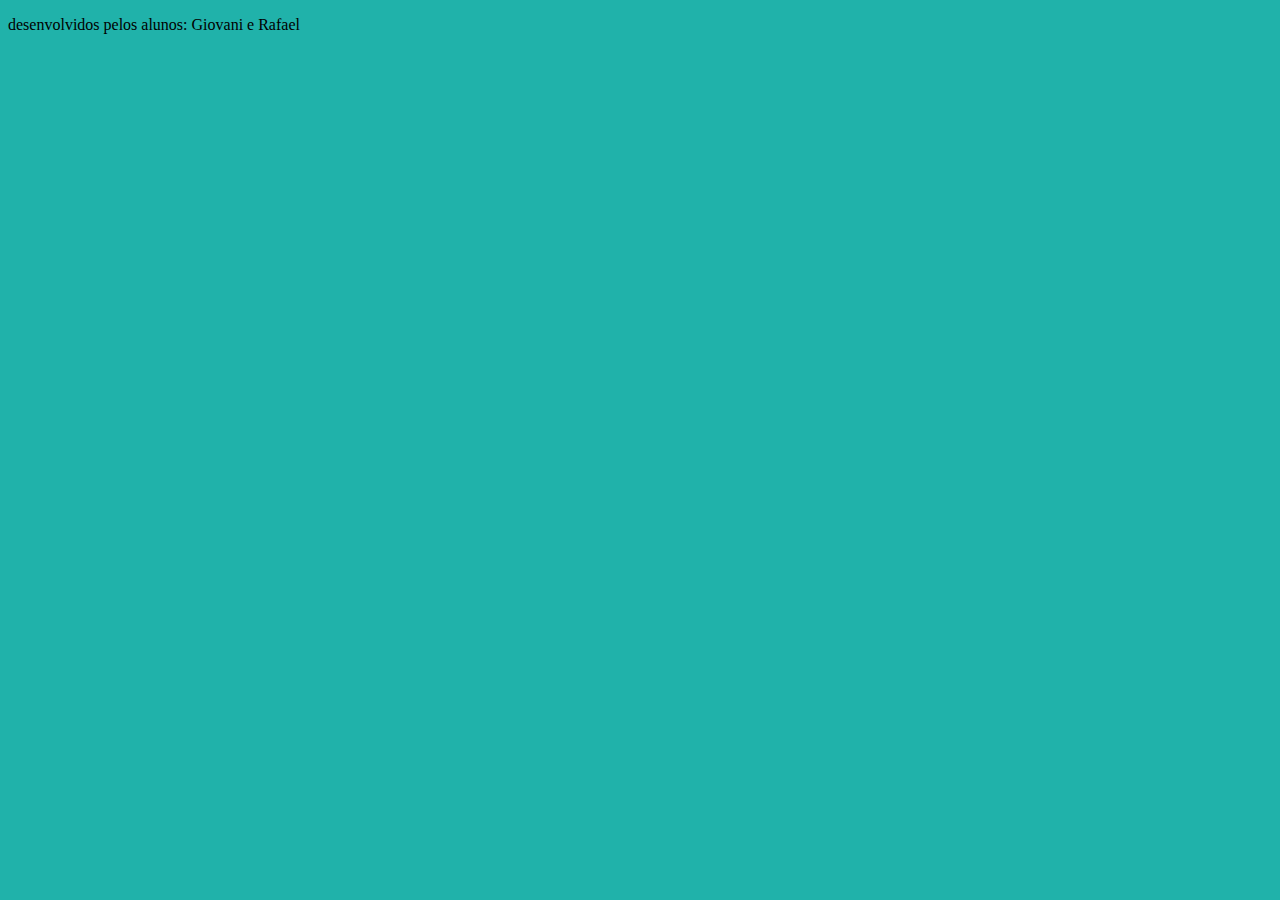
==== index.html @ 2c3071e6 "." ====
<!DOCTYPE html>
<html lang="en">
<head>
    <meta charset="UTF-8">
    <meta name="viewport" content="width=device-width, initial-scale=1.0">
    <title>Document</title>
<link rel="stylesheet" href="style.css">
</head>
<body>
    <section id="container">

    </section>
    <footer><p>desenvolvidos pelos alunos: Giovani e Rafael</p></footer>
</body>
</html>
---- style.css ----
:root{
 --fundo: #20B2AA;
 --cartao-frente: #4faf7a;
 --cartao-verso:#C71585;
 --detaque: #4B0082;
 --preto: #000000;
 --branco: #ffffff;
}
body{
    background-color: var(--fundo);
}
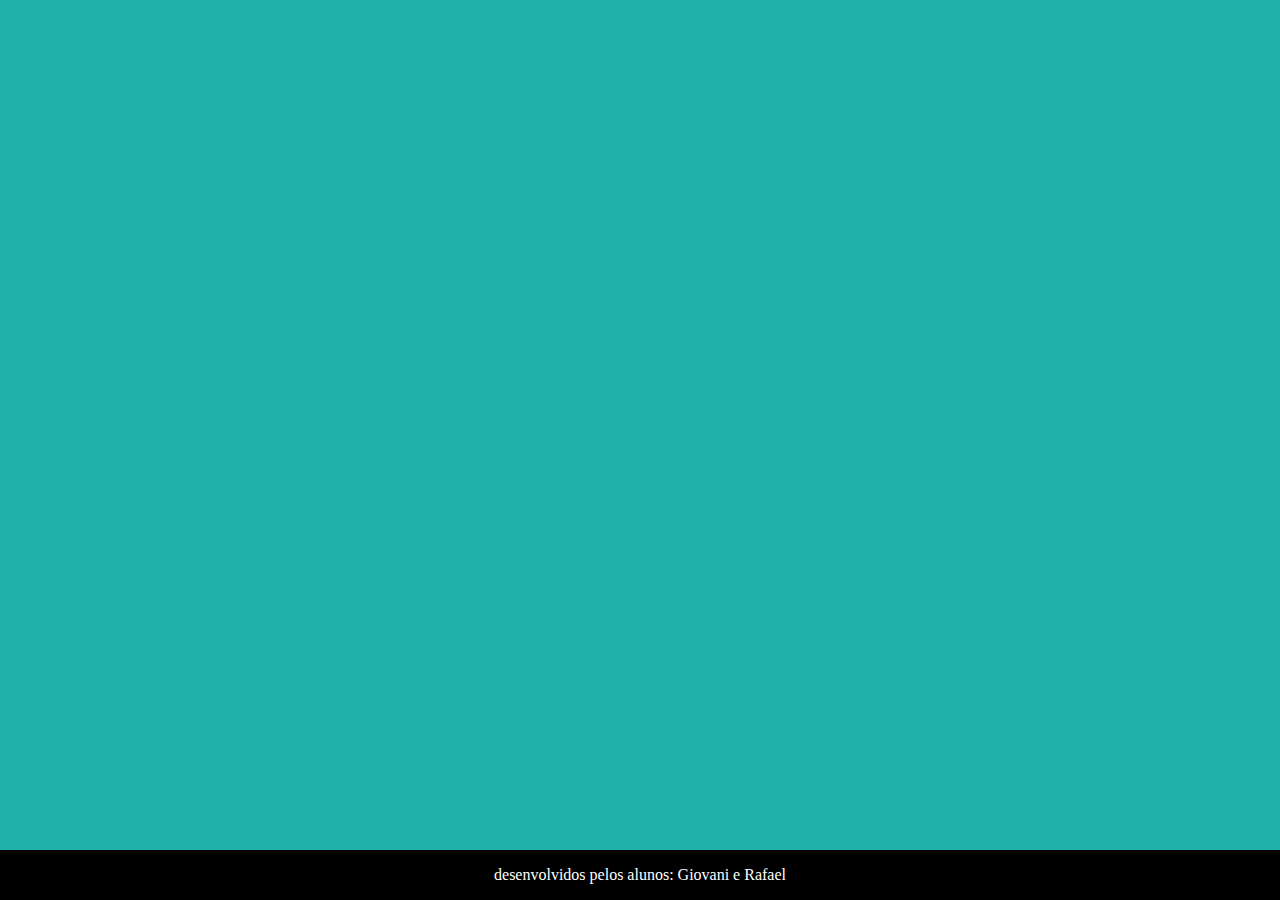
==== commit e6281814: "." ====
--- a/index.html
+++ b/index.html
@@ -11,5 +11,6 @@
 
     </section>
     <footer><p>desenvolvidos pelos alunos: Giovani e Rafael</p></footer>
+    <script src="perguntas.js"></script>
 </body>
 </html>--- a/style.css
+++ b/style.css
@@ -8,4 +8,15 @@
 }
 body{
     background-color: var(--fundo);
+    margin: 0;
+}
+footer{
+    background-color: var(--preto);
+    position: fixed;
+    bottom: 0;
+    color: var(--branco);
+    width: 100%;
+    text-align: center;
+    
+
 }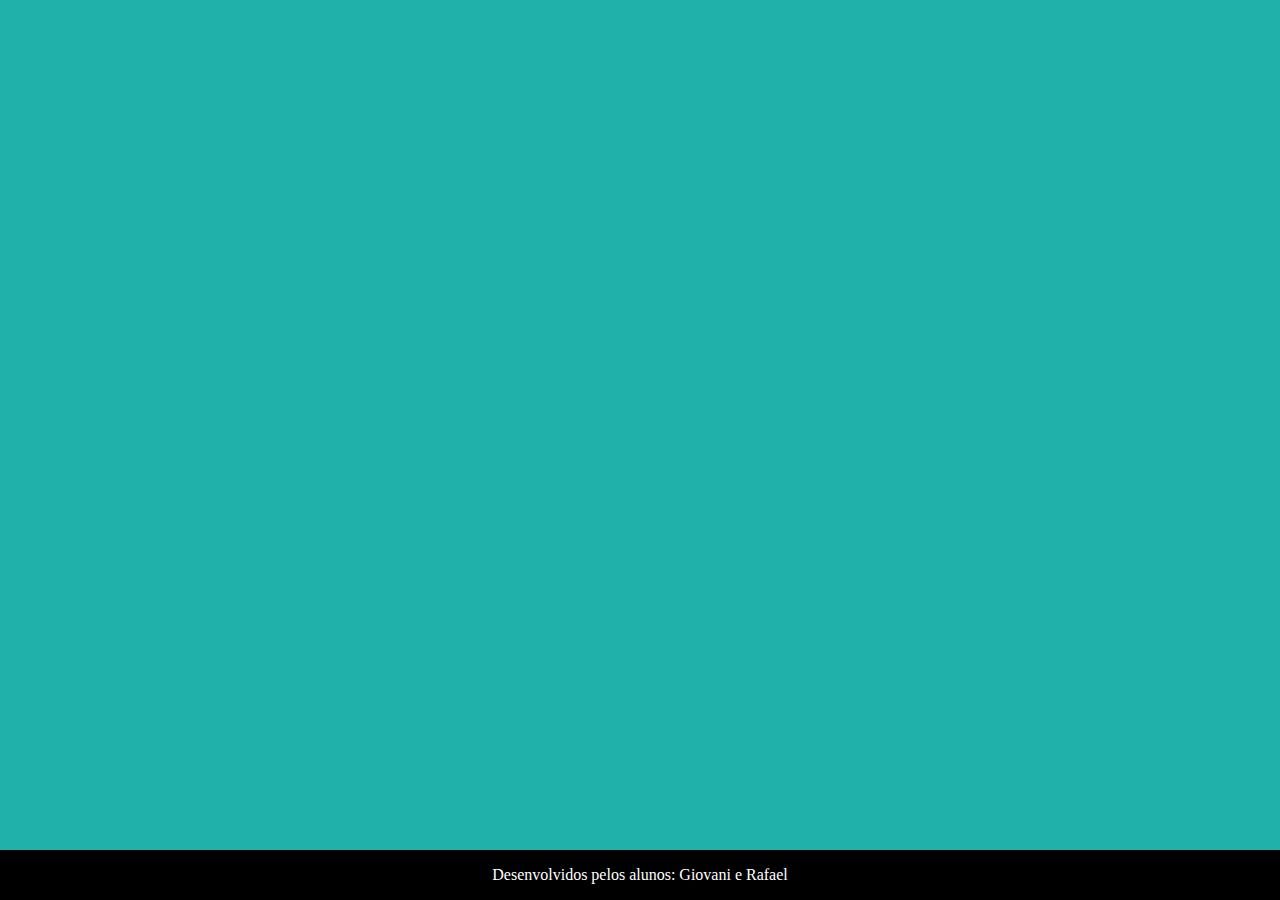
==== commit a48d980f: "aaaaaaaaaaa" ====
--- a/index.html
+++ b/index.html
@@ -10,7 +10,7 @@
     <section id="container">
 
     </section>
-    <footer><p>desenvolvidos pelos alunos: Giovani e Rafael</p></footer>
+    <footer><p>Desenvolvidos pelos alunos: Giovani e Rafael</p></footer>
     <script src="perguntas.js"></script>
 </body>
 </html>--- a/style.css
+++ b/style.css
@@ -17,6 +17,4 @@
     color: var(--branco);
     width: 100%;
     text-align: center;
-    
-
 }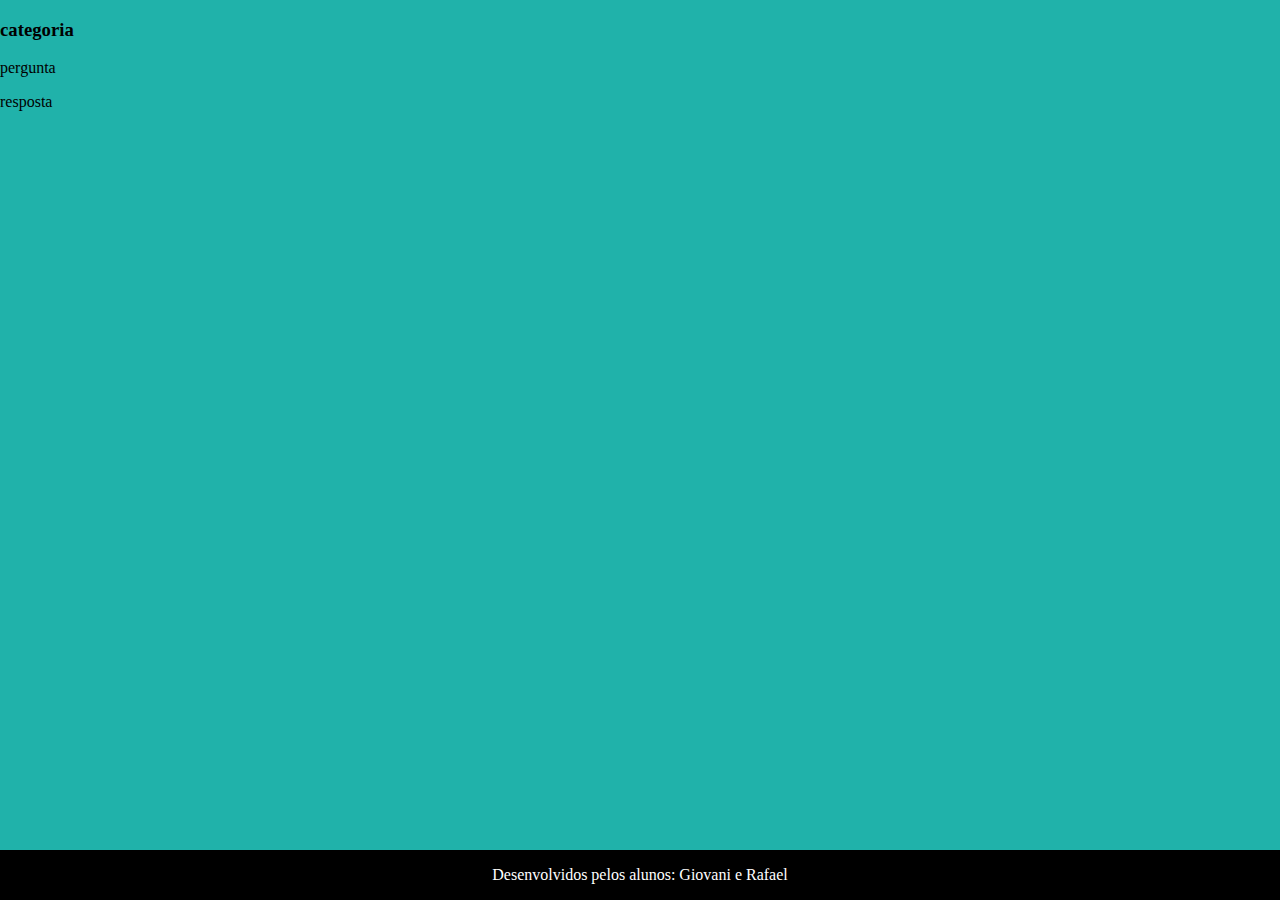
==== commit 30cf5b7f: "." ====
--- a/index.html
+++ b/index.html
@@ -11,6 +11,16 @@
 
     </section>
     <footer><p>Desenvolvidos pelos alunos: Giovani e Rafael</p></footer>
+    <script src="main.js"></script>
     <script src="perguntas.js"></script>
 </body>
-</html>+</html>
+<div class="conteudo-cartao">
+    <h3>categoria</h3>
+    <div class="pergunta-cartao">
+        <p>pergunta</p>
+    </div>
+    <div class="resposta-cartao">
+        <p>resposta</p>
+    </div>
+</div>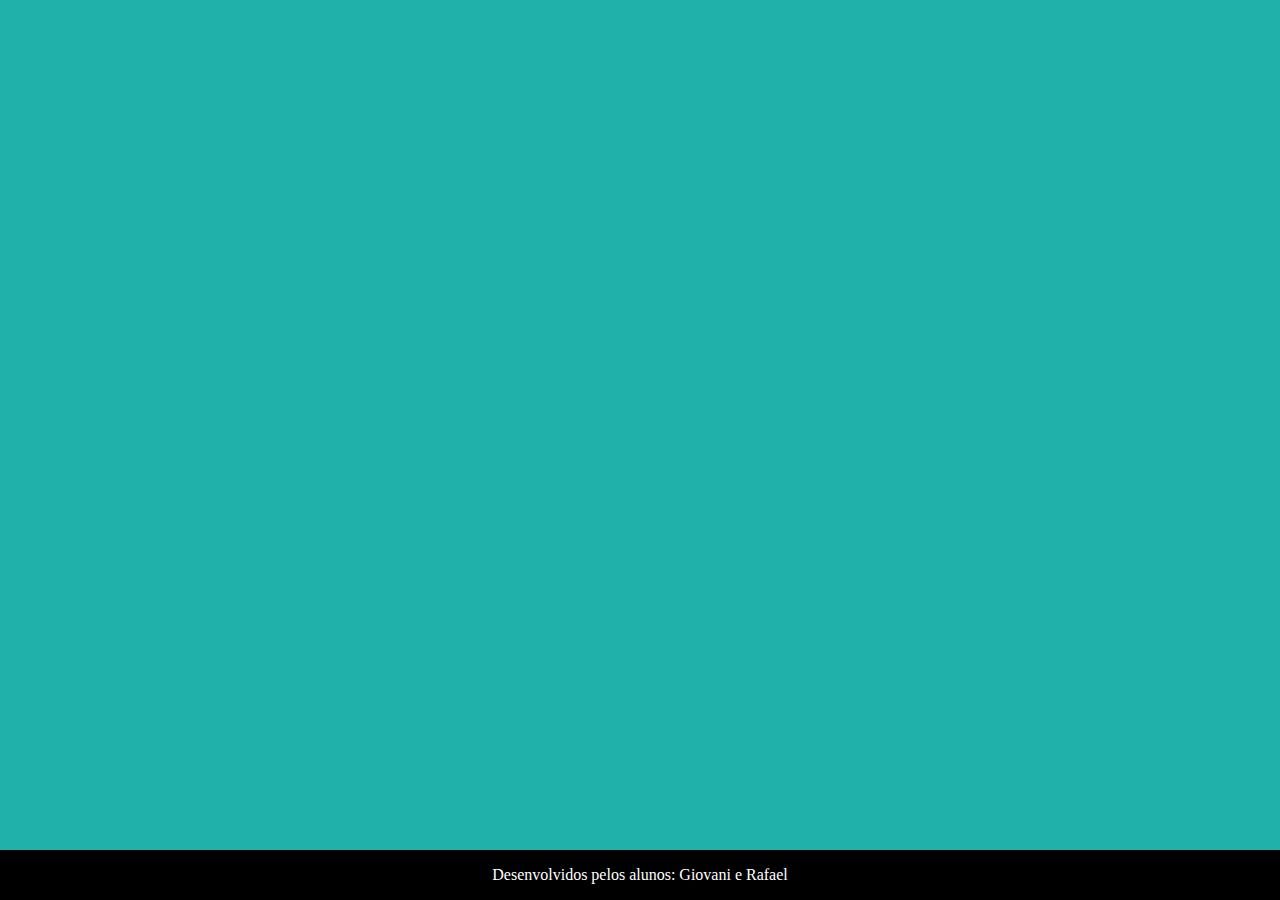
==== commit 48d9c1fd: "." ====
--- a/index.html
+++ b/index.html
@@ -14,13 +14,4 @@
     <script src="main.js"></script>
     <script src="perguntas.js"></script>
 </body>
-</html>
-<div class="conteudo-cartao">
-    <h3>categoria</h3>
-    <div class="pergunta-cartao">
-        <p>pergunta</p>
-    </div>
-    <div class="resposta-cartao">
-        <p>resposta</p>
-    </div>
-</div>+</html>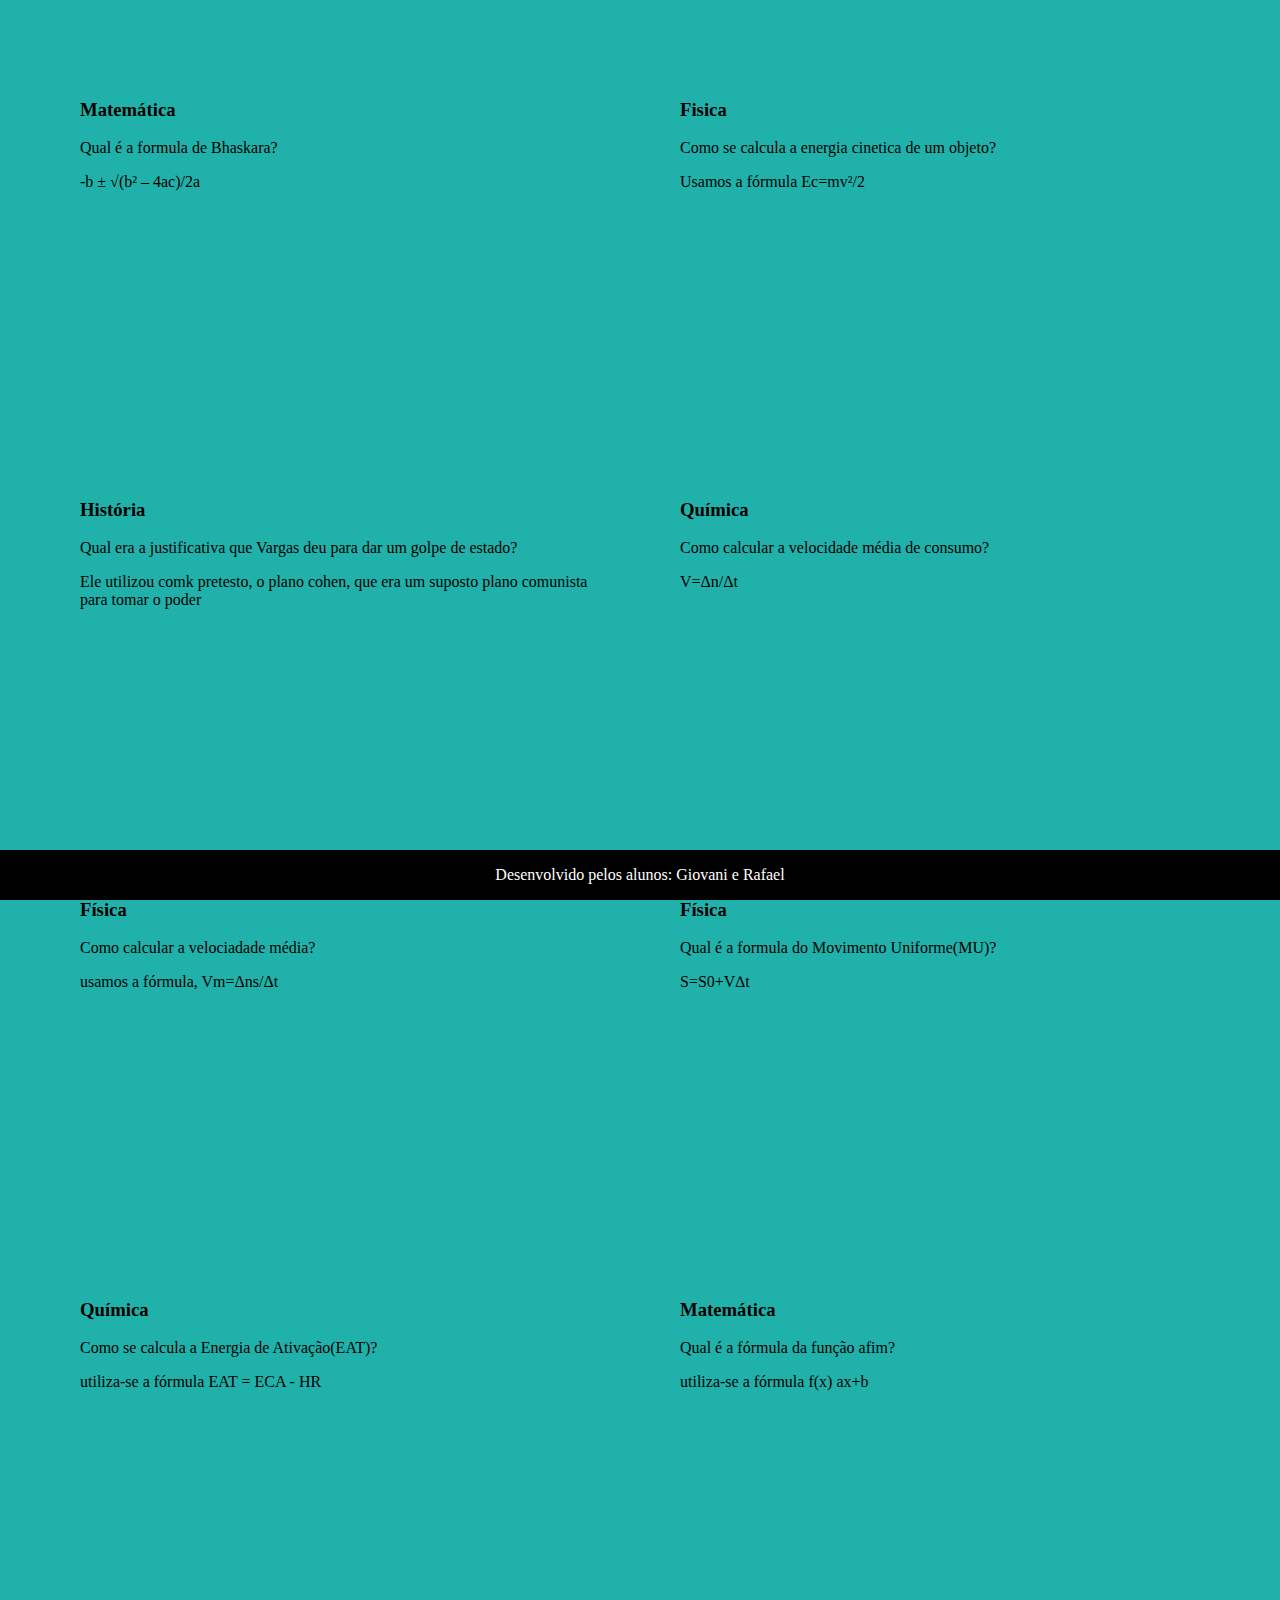
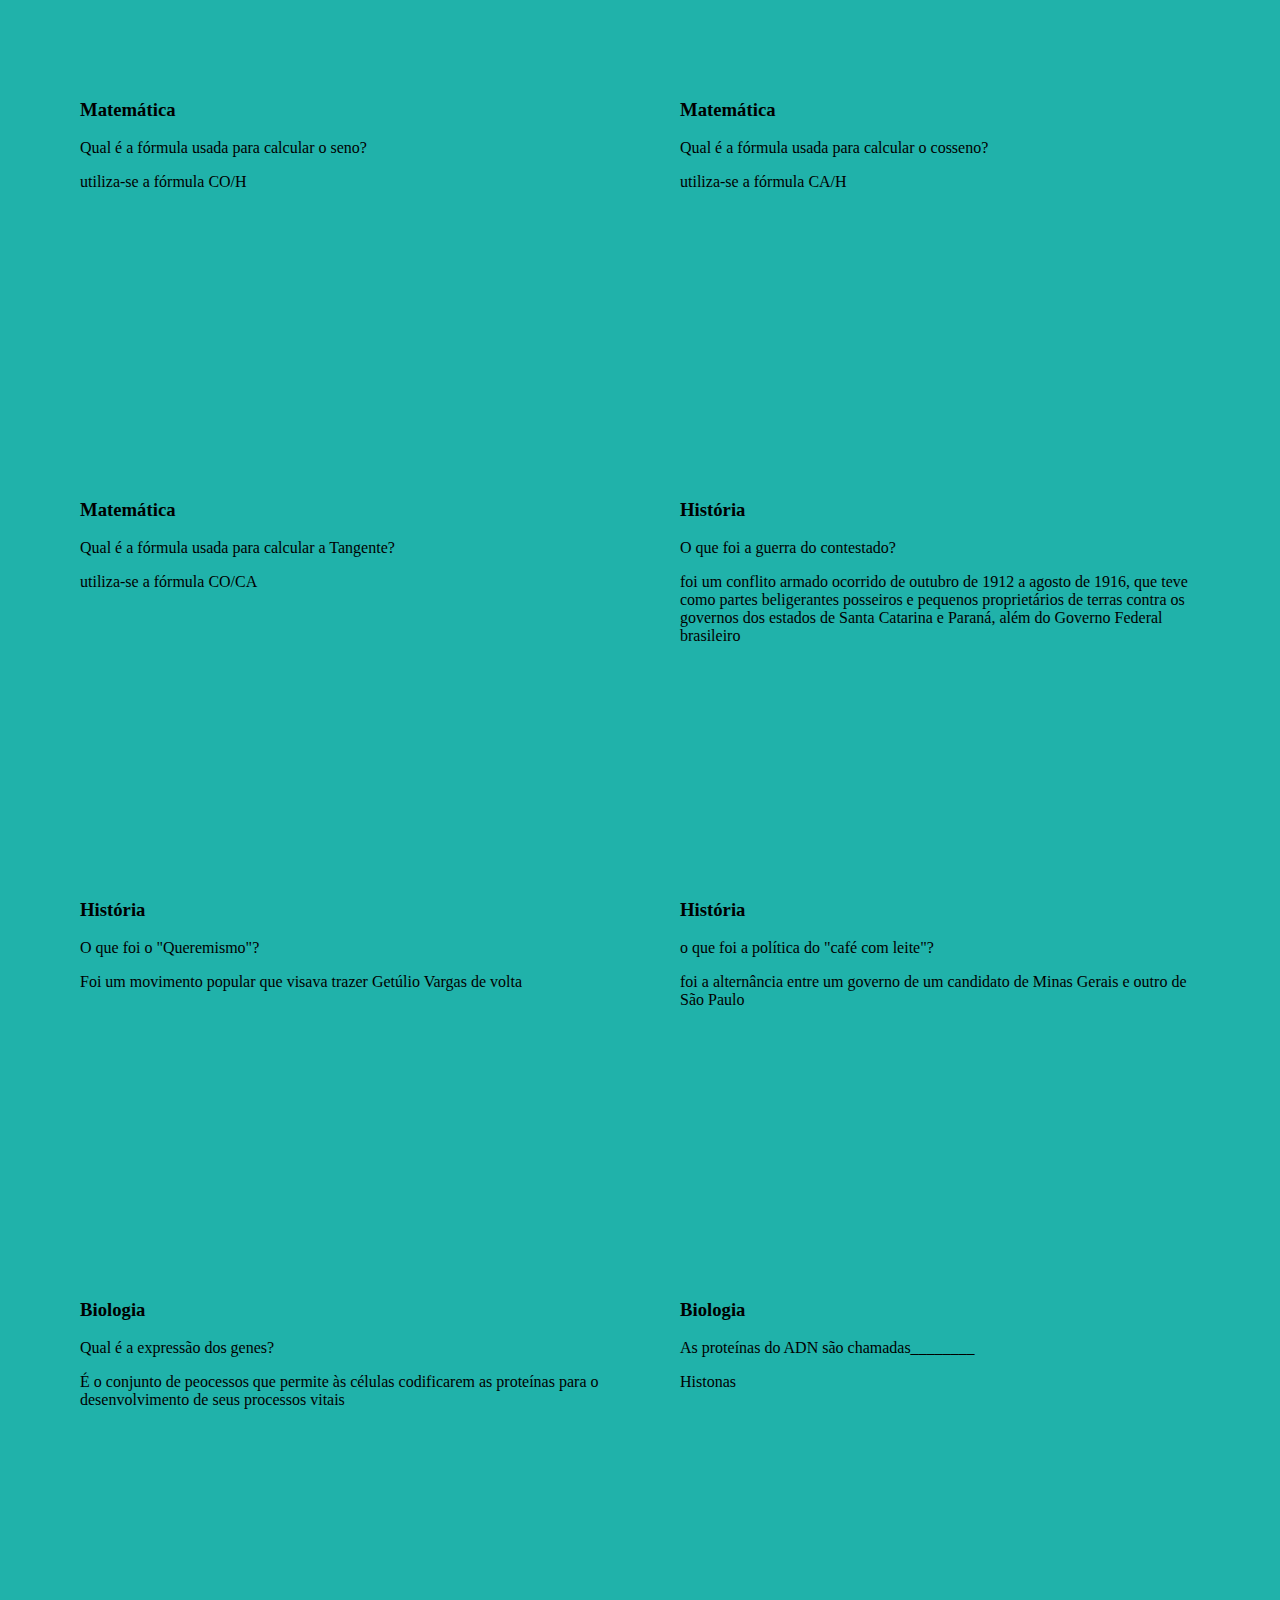
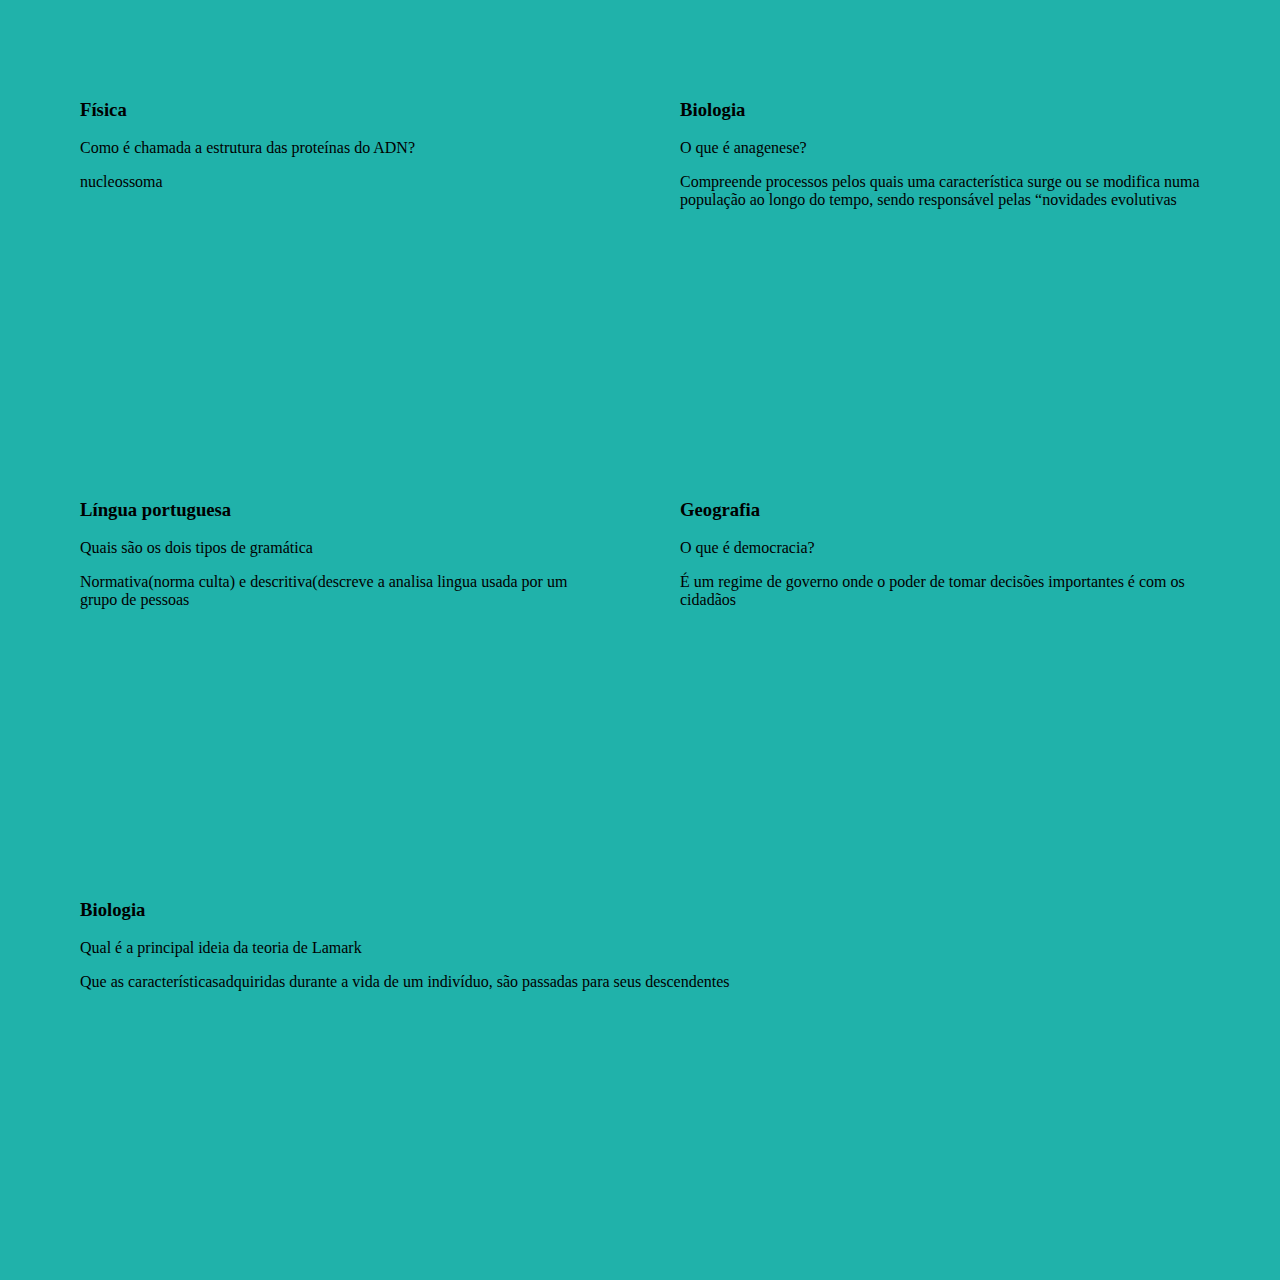
==== commit 7cc1f2c3: "." ====
--- a/index.html
+++ b/index.html
@@ -10,7 +10,7 @@
     <section id="container">
 
     </section>
-    <footer><p>Desenvolvidos pelos alunos: Giovani e Rafael</p></footer>
+    <footer><p>Desenvolvido pelos alunos: Giovani e Rafael</p></footer>
     <script src="main.js"></script>
     <script src="perguntas.js"></script>
 </body>
--- a/style.css
+++ b/style.css
@@ -17,4 +17,18 @@
     color: var(--branco);
     width: 100%;
     text-align: center;
-}+}
+#container{
+    display: flex;
+    flex-wrap: wrap;
+    justify-content: space-between;
+    padding: 4rem;
+    gap: 3rem;
+
+}
+.cartao{
+    margin: 1rem;
+    height: 20rem;
+    flex-grow: 1;
+    flex-basis: calc(33% - 3rem) ;
+}
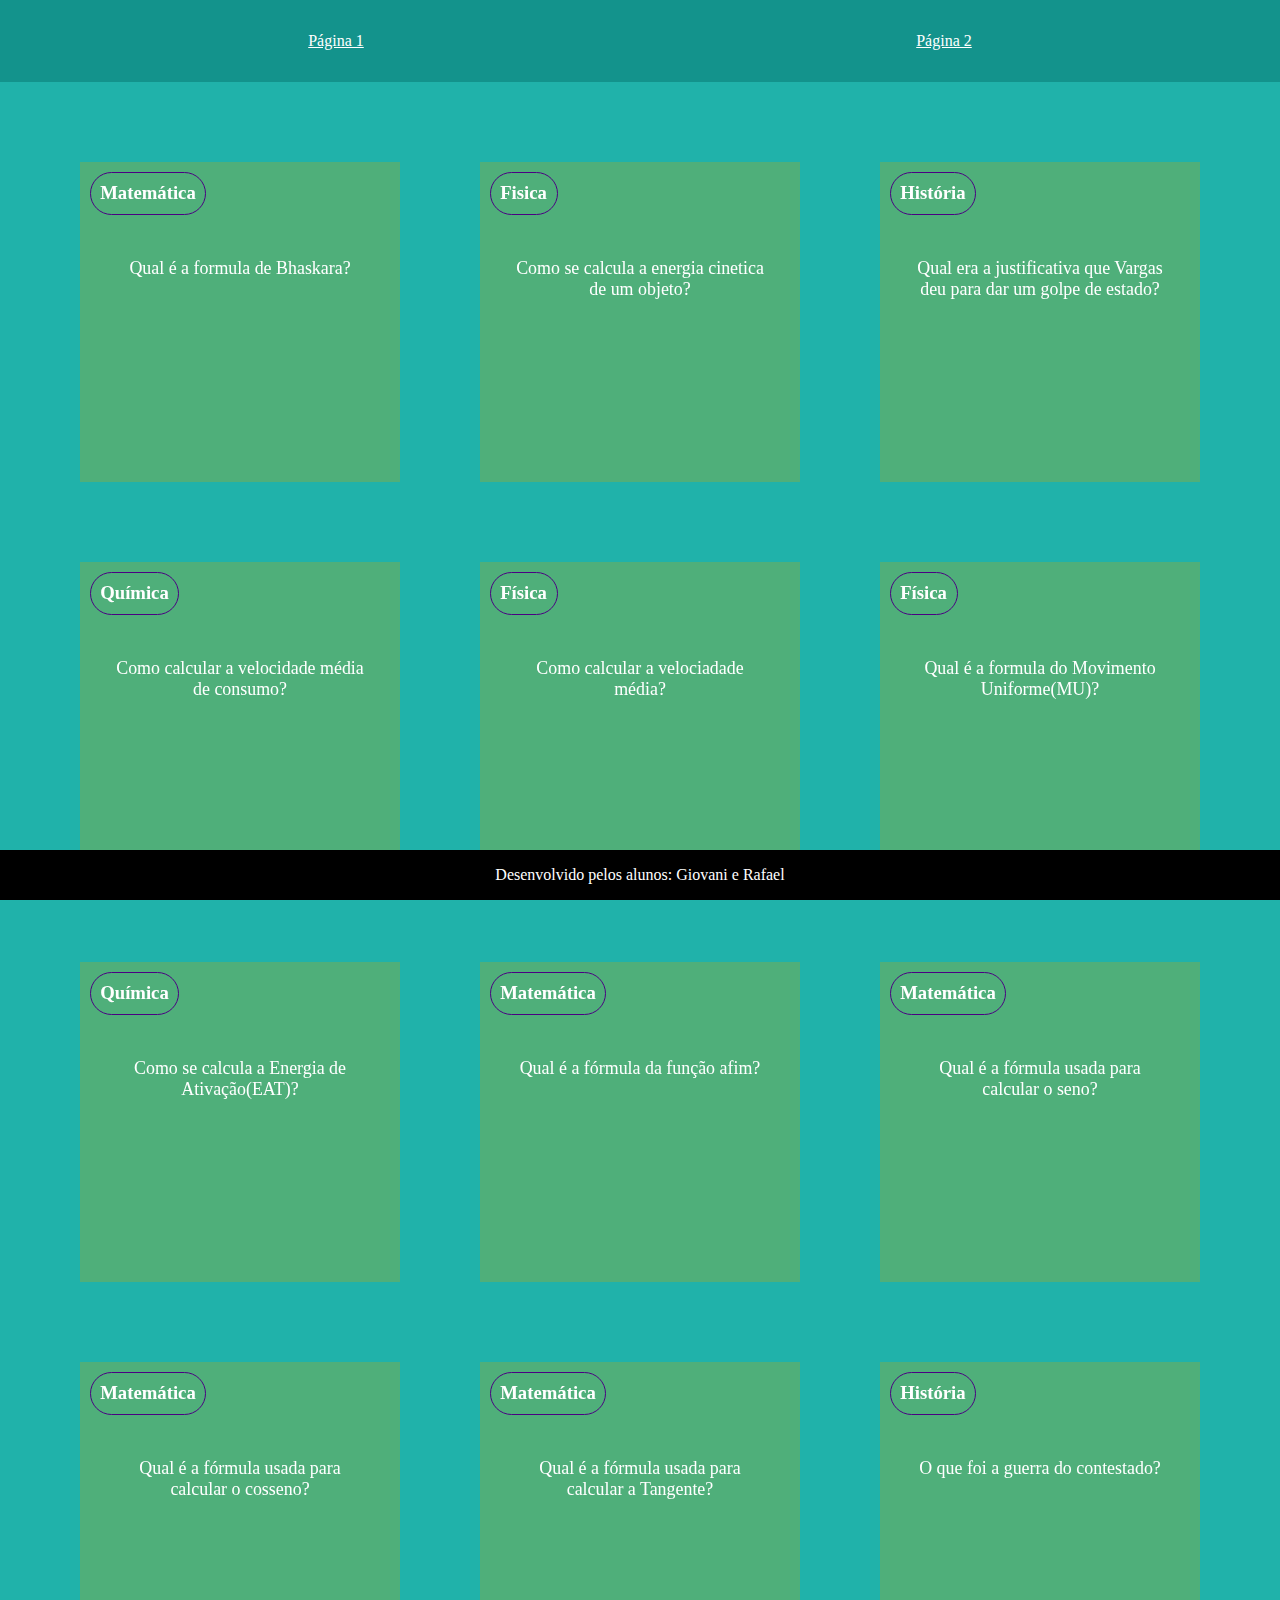
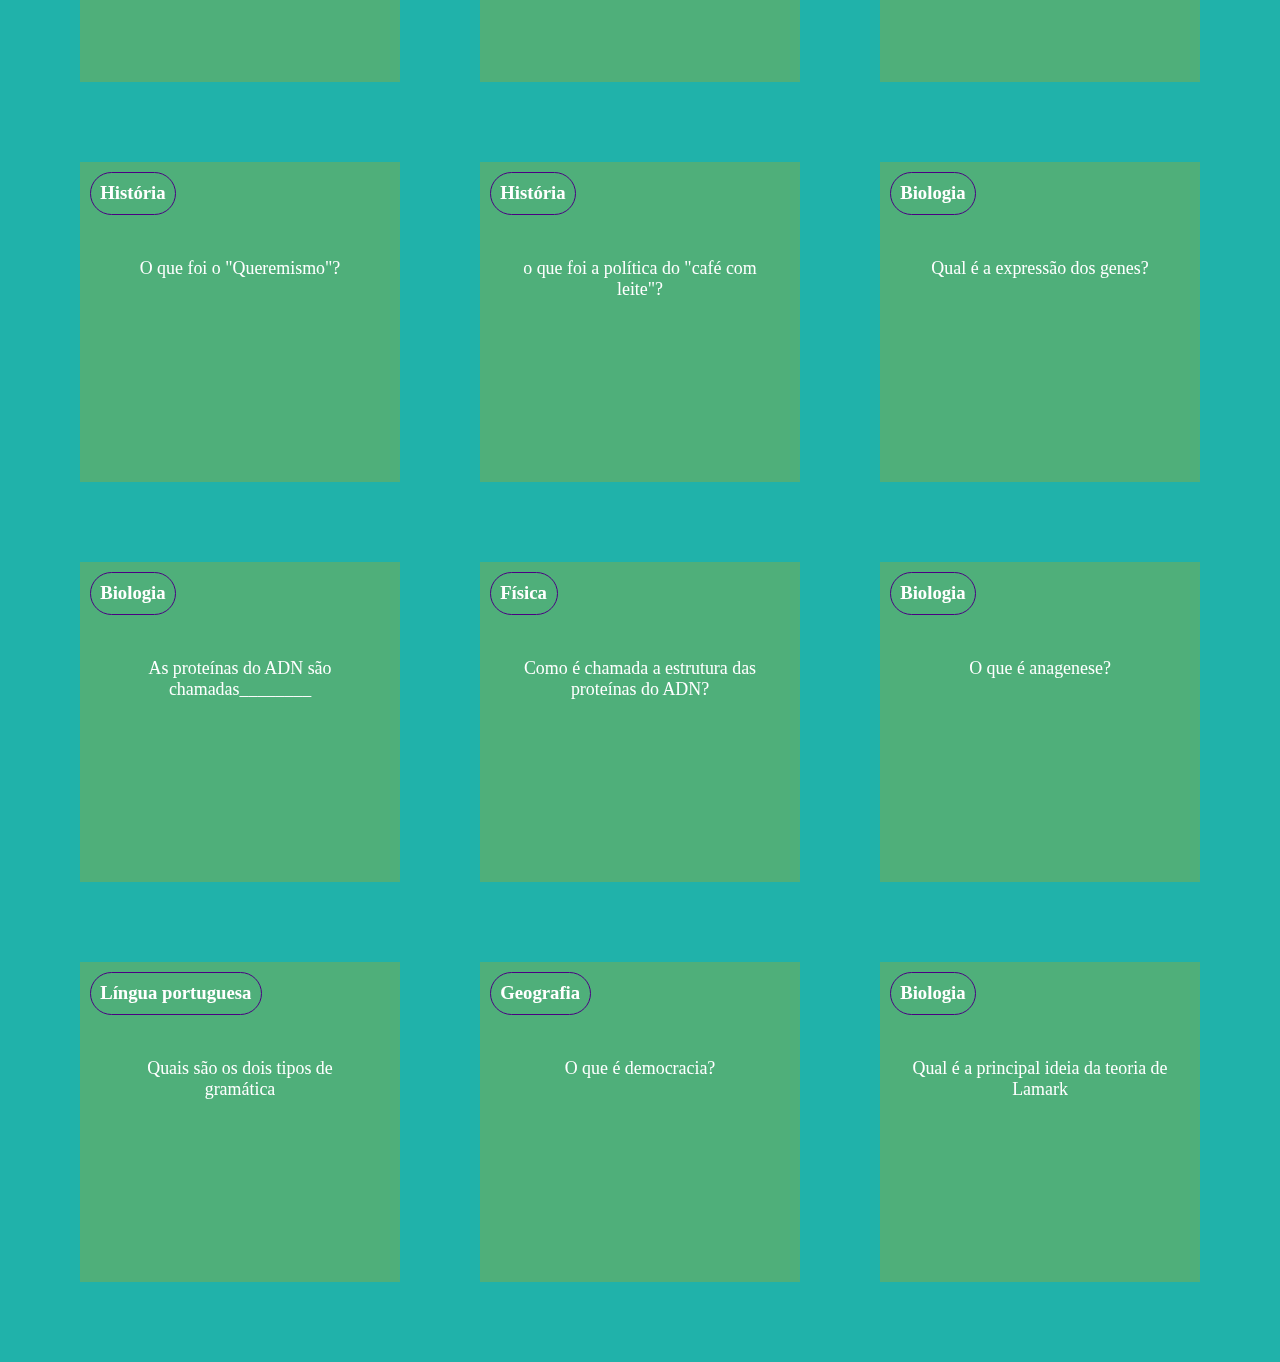
==== commit 169d985e: "." ====
--- a/index.html
+++ b/index.html
@@ -7,6 +7,10 @@
 <link rel="stylesheet" href="style.css">
 </head>
 <body>
+    <header>
+        <a href="index.html">Página 1</a>
+        <a href="projeto.html">Página 2</a>
+    </header>
     <section id="container">
 
     </section>
--- a/style.css
+++ b/style.css
@@ -18,6 +18,16 @@
     width: 100%;
     text-align: center;
 }
+    header{ display: flex;
+    align-items: center;
+    justify-content: space-around;
+    background-color: #13938c;
+    padding: 2rem;
+}
+header a{
+    color: var(--branco);
+
+}
 #container{
     display: flex;
     flex-wrap: wrap;
@@ -32,3 +42,49 @@
     flex-grow: 1;
     flex-basis: calc(33% - 3rem) ;
 }
+.cartao{
+    margin: 1rem;
+    height: 20rem;
+    flex-grow: 1;
+    flex-basis: calc(33% - 6rem);
+}
+    .conteudo-cartao{
+        background-color: var(--cartao-frente);
+        text-align: center;
+        height: 100%;
+        color: var(--branco);
+        transform-style: preserve-3d;
+        transition: transform 300ms ease-in-out;
+    }
+.conteudo-cartao h3{
+position: absolute;
+text-align: left;
+border: 1px solid var(--detaque);
+border-radius: 6rem;
+margin: 0.6rem;
+padding: 0.6rem;
+backface-visibility: hidden;
+}
+
+.conteudo-cartao p{
+    margin-top: 4rem;
+    padding: 2rem;
+    font-size: 1.4vw;
+}
+.cartao.active .conteudo-cartao{
+    transform: rotateY(180deg);
+}
+        .pergunta-cartao, .resposta-cartao{
+            backface-visibility: hidden;
+            position: absolute;
+            height: 100%;
+            width: 100%;
+        }
+        .resposta-cartao{
+            transform: rotateY(180deg);
+            font-weight: 700;
+            color: var(--destaque);
+            border: 2px solid var(--destaque);
+            background-color: var(--cartão-verso);
+            
+        }
